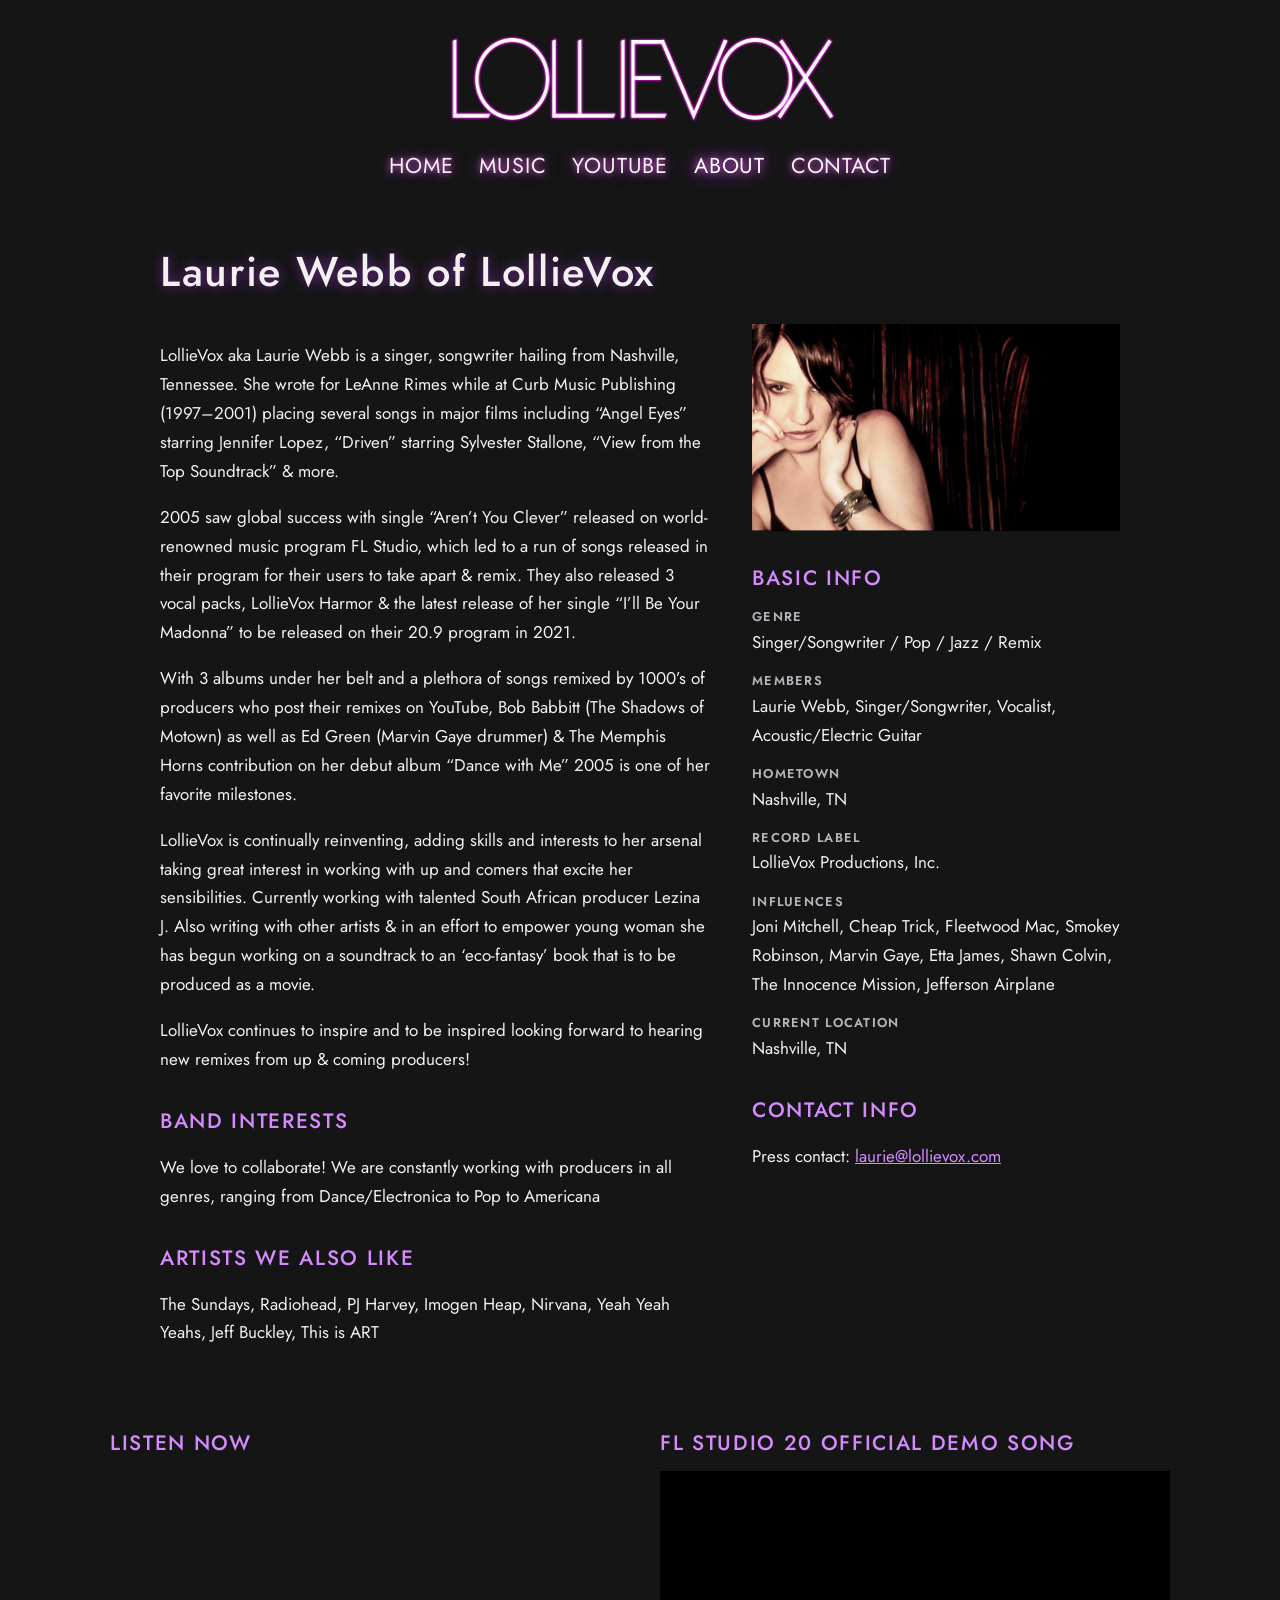
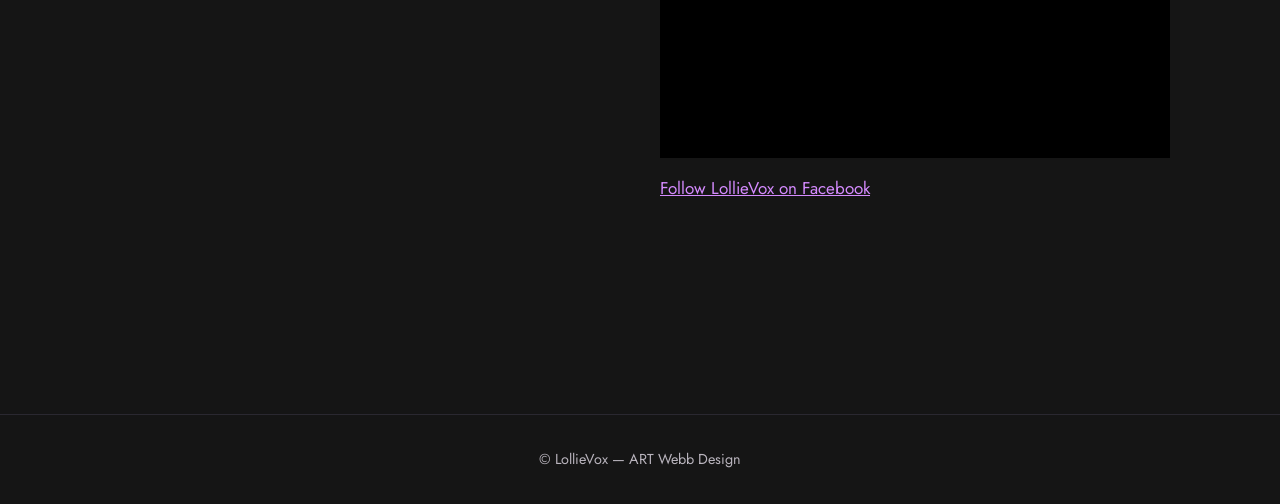
==== about.html @ a3624c95 "First static version of the LollieVox site Co-Authored-By: Claude Sonnet 5.5 <noreply@anthropic.com>" ====
<!doctype html>
<html lang="en">
<head>
<meta charset="utf-8">
<meta name="viewport" content="width=device-width, initial-scale=1">
<title>About LollieVox (Laurie Webb)</title>
<meta name="description" content="About Laurie Webb of LollieVox: Nashville singer/songwriter, FL Studio vocal packs, and collaborations with producers worldwide.">
<link rel="preconnect" href="https://fonts.googleapis.com">
<link rel="preconnect" href="https://fonts.gstatic.com" crossorigin>
<link href="https://fonts.googleapis.com/css2?family=Jost:wght@400;500;600&display=swap" rel="stylesheet">
<link rel="stylesheet" href="css/style.css">
</head>
<body>
<a class="skip" href="#content">Skip to content</a>
<header class="top">
  <a class="logo" href="index.html"><img src="img/lollievox-logo.png" alt="LollieVox" width="1800" height="450"></a>
  <nav aria-label="Main"><ul><li><a href="index.html">Home</a></li><li><a href="https://music.lollievox.com" target="_blank" rel="noopener">Music</a></li><li><a href="https://www.youtube.com/user/Lollievox" target="_blank" rel="noopener">YouTube</a></li><li><a href="about.html" aria-current="page">About</a></li><li><a href="contact.html">Contact</a></li></ul></nav>
</header>
<main id="content">

<article class="prose">
  <h1>Laurie Webb of LollieVox</h1>
  <div class="two-col">
    <div><p>LollieVox aka Laurie Webb is a singer, songwriter hailing from Nashville, Tennessee. She wrote for LeAnne Rimes while at Curb Music Publishing (1997–2001) placing several songs in major films including “Angel Eyes” starring Jennifer Lopez, “Driven” starring Sylvester Stallone, “View from the Top Soundtrack” &amp; more.</p><p>2005 saw global success with single “Aren’t You Clever” released on world-renowned music program FL Studio, which led to a run of songs released in their program for their users to take apart &amp; remix. They also released 3 vocal packs, LollieVox Harmor &amp; the latest release of her single “I’ll Be Your Madonna” to be released on their 20.9 program in 2021.</p><p>With 3 albums under her belt and a plethora of songs remixed by 1000’s of producers who post their remixes on YouTube, Bob Babbitt (The Shadows of Motown) as well as Ed Green (Marvin Gaye drummer) &amp; The Memphis Horns contribution on her debut album “Dance with Me” 2005 is one of her favorite milestones.</p><p>LollieVox is continually reinventing, adding skills and interests to her arsenal taking great interest in working with up and comers that excite her sensibilities. Currently working with talented South African producer Lezina J. Also writing with other artists &amp; in an effort to empower young woman she has begun working on a soundtrack to an ‘eco-fantasy’ book that is to be produced as a movie.</p><p>LollieVox continues to inspire and to be inspired looking forward to hearing new remixes from up &amp; coming producers!</p>
      <h2>Band interests</h2>
      <p>We love to collaborate! We are constantly working with producers in all genres, ranging from Dance/Electronica to Pop to Americana</p>
      <h2>Artists we also like</h2>
      <p>The Sundays, Radiohead, PJ Harvey, Imogen Heap, Nirvana, Yeah Yeah Yeahs, Jeff Buckley, This is ART</p>
    </div>
    <div class="side">
      <img src="img/lollievox-slideshow-01.jpg" alt="Laurie Webb of LollieVox" width="1024" height="575">
      <h2>Basic info</h2>
      <dl class="info"><dt>Genre</dt><dd>Singer/Songwriter / Pop / Jazz / Remix</dd><dt>Members</dt><dd>Laurie Webb, Singer/Songwriter, Vocalist, Acoustic/Electric Guitar</dd><dt>Hometown</dt><dd>Nashville, TN</dd><dt>Record Label</dt><dd>LollieVox Productions, Inc.</dd><dt>Influences</dt><dd>Joni Mitchell, Cheap Trick, Fleetwood Mac, Smokey Robinson, Marvin Gaye, Etta James, Shawn Colvin, The Innocence Mission, Jefferson Airplane</dd><dt>Current Location</dt><dd>Nashville, TN</dd></dl>
      <h2>Contact info</h2>
      <p>Press contact: <a class="mail" data-u="laurie" data-d="lollievox.com" href="contact.html">use the contact page</a></p>
    </div>
  </div>
</article>

<section class="listen">
  <div class="embed">
    <h2>Listen now</h2>
    <iframe title="LollieVox on Bandcamp" src="https://bandcamp.com/EmbeddedPlayer/album=2828031416/size=large/bgcol=333333/linkcol=9a64ff/minimal=true/transparent=true/" seamless loading="lazy"
      style="border:0;width:100%;height:470px"></iframe>
  </div>
  <div class="embed">
    <h2>FL Studio 20 Official Demo Song</h2>
    <div class="video"><iframe title="FL Studio 20 Official Demo Song" src="https://www.youtube-nocookie.com/embed/6J58nEsRAwQ?rel=0" loading="lazy"
      allow="accelerometer; encrypted-media; gyroscope; picture-in-picture" allowfullscreen></iframe></div>
    <p class="follow"><a href="https://www.facebook.com/Lollievox" target="_blank" rel="noopener">Follow LollieVox on Facebook</a></p>
  </div>
</section>


</main>
<footer class="foot">
  <p>&copy; LollieVox &mdash; ART Webb Design</p>
</footer>
<script src="js/site.js"></script>
</body>
</html>
---- css/style.css ----
/* LollieVox: near-black, neon purple glow, orange call-to-action */
:root{
  --bg:#151515;
  --panel:#1d1b20;
  --text:#f2f1f0;
  --muted:#b9b4bd;
  --neon:#ff6ef7;
  --neon-soft:#d58bff;
  --orange:#ff9900;
  --display:"Jost","Century Gothic","Futura",Arial,sans-serif;
}
*{box-sizing:border-box}
html{scroll-behavior:smooth}
body{margin:0;background:var(--bg);color:var(--text);font:400 17px/1.7 var(--display)}
img{max-width:100%;height:auto;display:block}
a{color:var(--neon-soft)}
a:hover,a:focus-visible{color:var(--neon)}
.skip{position:absolute;left:-999px;top:0;background:var(--orange);color:#111;padding:.5rem 1rem;z-index:100}
.skip:focus{left:0}

/* header */
.top{text-align:center;padding:1.6rem 1rem 1rem;background:var(--bg)}
.logo{display:block;width:min(420px,78vw);margin:0 auto}
.top nav ul{list-style:none;margin:1.1rem 0 0;padding:0;display:flex;gap:1.6rem;justify-content:center;flex-wrap:wrap}
.top nav a{font-size:1.35rem;text-transform:uppercase;letter-spacing:.04em;color:var(--text);text-decoration:none;
  text-shadow:0 0 6px rgba(255,110,247,.85),0 0 16px rgba(190,60,255,.6)}
.top nav a:hover,.top nav a[aria-current="page"]{color:#fff;text-shadow:0 0 8px #ff6ef7,0 0 22px #b13dff}

/* hero */
.hero{min-height:min(78vh,720px);background-size:cover;background-position:center 30%;display:flex;align-items:flex-end}
.hero-bar{width:100%;padding:1.4rem clamp(1rem,4vw,3rem) 2rem;background:linear-gradient(to top,rgba(21,21,21,.92),rgba(21,21,21,.55) 70%,transparent)}
.promo{margin:0 0 1rem;font-size:clamp(1.15rem,2.4vw,1.6rem);font-weight:500;max-width:46ch;line-height:1.35}
.btn{display:inline-block;background:var(--orange);color:#fff;border:0;padding:.85rem 1.6rem;font:600 .95rem var(--display);
  letter-spacing:.04em;text-transform:uppercase;text-decoration:none;cursor:pointer;border-radius:2px}
.btn:hover,.btn:focus-visible{background:#ffb133;color:#111}
.btn:disabled{opacity:.6;cursor:default}

/* listen */
.listen{display:grid;grid-template-columns:repeat(auto-fit,minmax(300px,1fr));gap:2.5rem;max-width:1100px;margin:0 auto;padding:3rem 1.25rem 4rem}
.embed h2,.prose h2{font:500 1.3rem var(--display);text-transform:uppercase;letter-spacing:.08em;color:var(--neon-soft);margin:0 0 .8rem}
.video{position:relative;aspect-ratio:16/9;background:#000}
.video iframe{position:absolute;inset:0;width:100%;height:100%;border:0}
.follow{margin:1rem 0 0}

/* inner pages */
.prose{max-width:1000px;margin:0 auto;padding:2.5rem 1.25rem 1rem}
.prose h1{font:500 clamp(1.8rem,4vw,2.6rem) var(--display);letter-spacing:.04em;margin:0 0 1.4rem;
  text-shadow:0 0 12px rgba(190,60,255,.55)}
.prose h2{margin-top:2rem}
.two-col{display:grid;grid-template-columns:minmax(0,1.5fr) minmax(0,1fr);gap:2.5rem;align-items:start}
.side img{margin-bottom:1rem}
.info{margin:0}
.info dt{font:600 .8rem var(--display);text-transform:uppercase;letter-spacing:.1em;color:var(--muted);margin-top:.9rem}
.info dd{margin:.1rem 0 0}
.contact-list{margin-bottom:2rem}
.form{display:grid;gap:1rem;max-width:560px}
.form label{display:grid;gap:.35rem;font:500 .85rem var(--display);letter-spacing:.08em;text-transform:uppercase;color:var(--muted)}
.form input,.form textarea{font:400 1rem var(--display);background:var(--panel);color:var(--text);border:1px solid #4a4650;padding:.7rem .8rem}
.form input:focus,.form textarea:focus{outline:2px solid var(--neon-soft);outline-offset:1px}
.hp{position:absolute;left:-9999px;width:1px;height:1px;opacity:0}
.form-status{margin:0;min-height:1.5em}
.form-status.ok{color:var(--neon-soft)}
.form-status.err{color:#ff9a8a}

/* footer */
.foot{text-align:center;padding:2rem 1rem;border-top:1px solid #2a2830;color:var(--muted);font-size:.9rem}
.foot p{margin:0}

@media (max-width:760px){
  .two-col{grid-template-columns:1fr}
  .top nav a{font-size:1.15rem}
}
@media (prefers-reduced-motion:reduce){*{scroll-behavior:auto!important}}
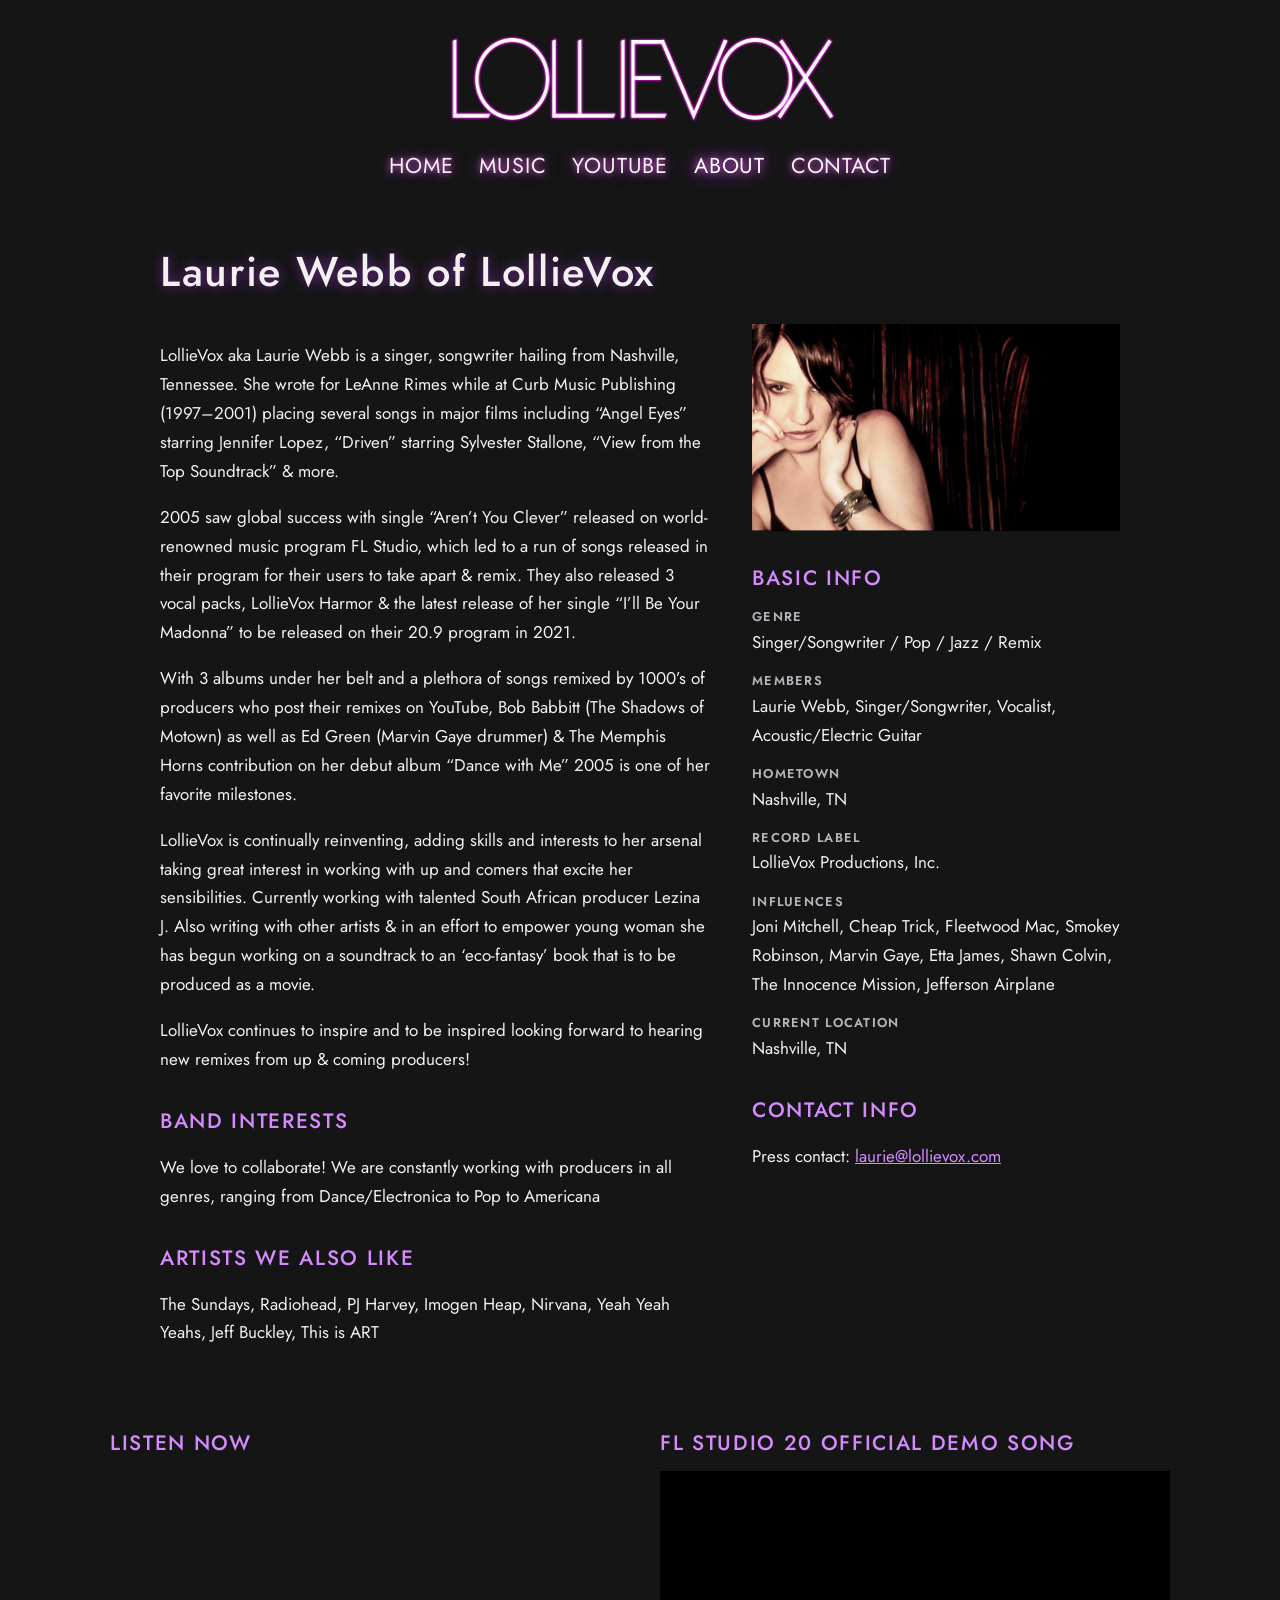
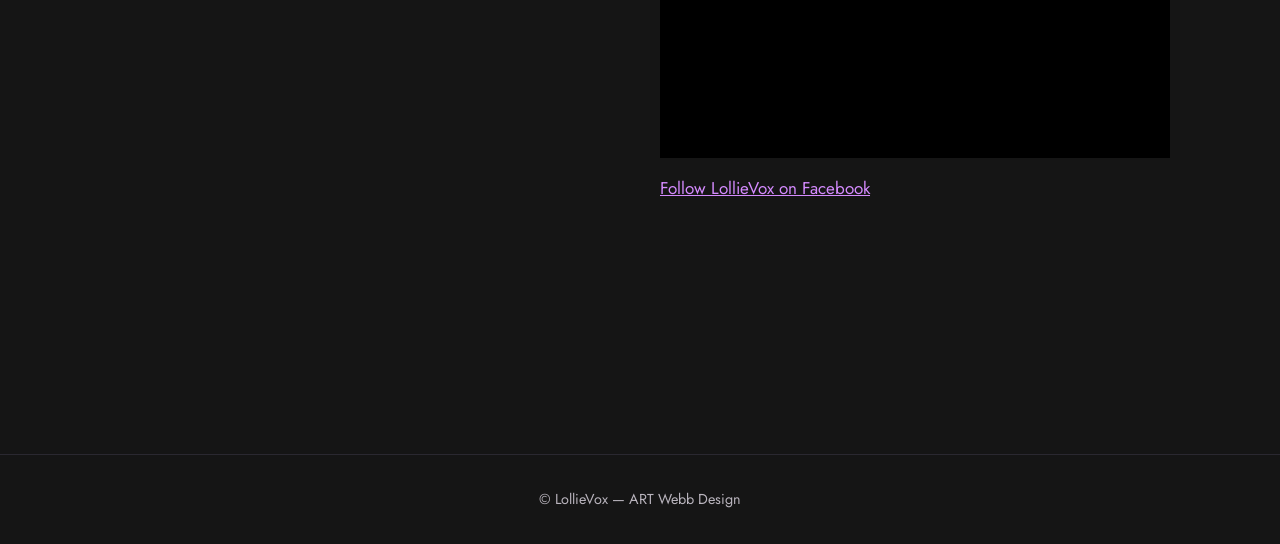
==== commit a054cf2a: "Fix Bandcamp player height Co-Authored-By: Claude Sonnet 5.5 <noreply@anthropic.com> Claude-Session:" ====
--- a/about.html
+++ b/about.html
@@ -41,7 +41,7 @@
   <div class="embed">
     <h2>Listen now</h2>
     <iframe title="LollieVox on Bandcamp" src="https://bandcamp.com/EmbeddedPlayer/album=2828031416/size=large/bgcol=333333/linkcol=9a64ff/minimal=true/transparent=true/" seamless loading="lazy"
-      style="border:0;width:100%;height:470px"></iframe>
+      style="border:0;width:100%;max-width:520px;aspect-ratio:1/1;height:auto"></iframe>
   </div>
   <div class="embed">
     <h2>FL Studio 20 Official Demo Song</h2>
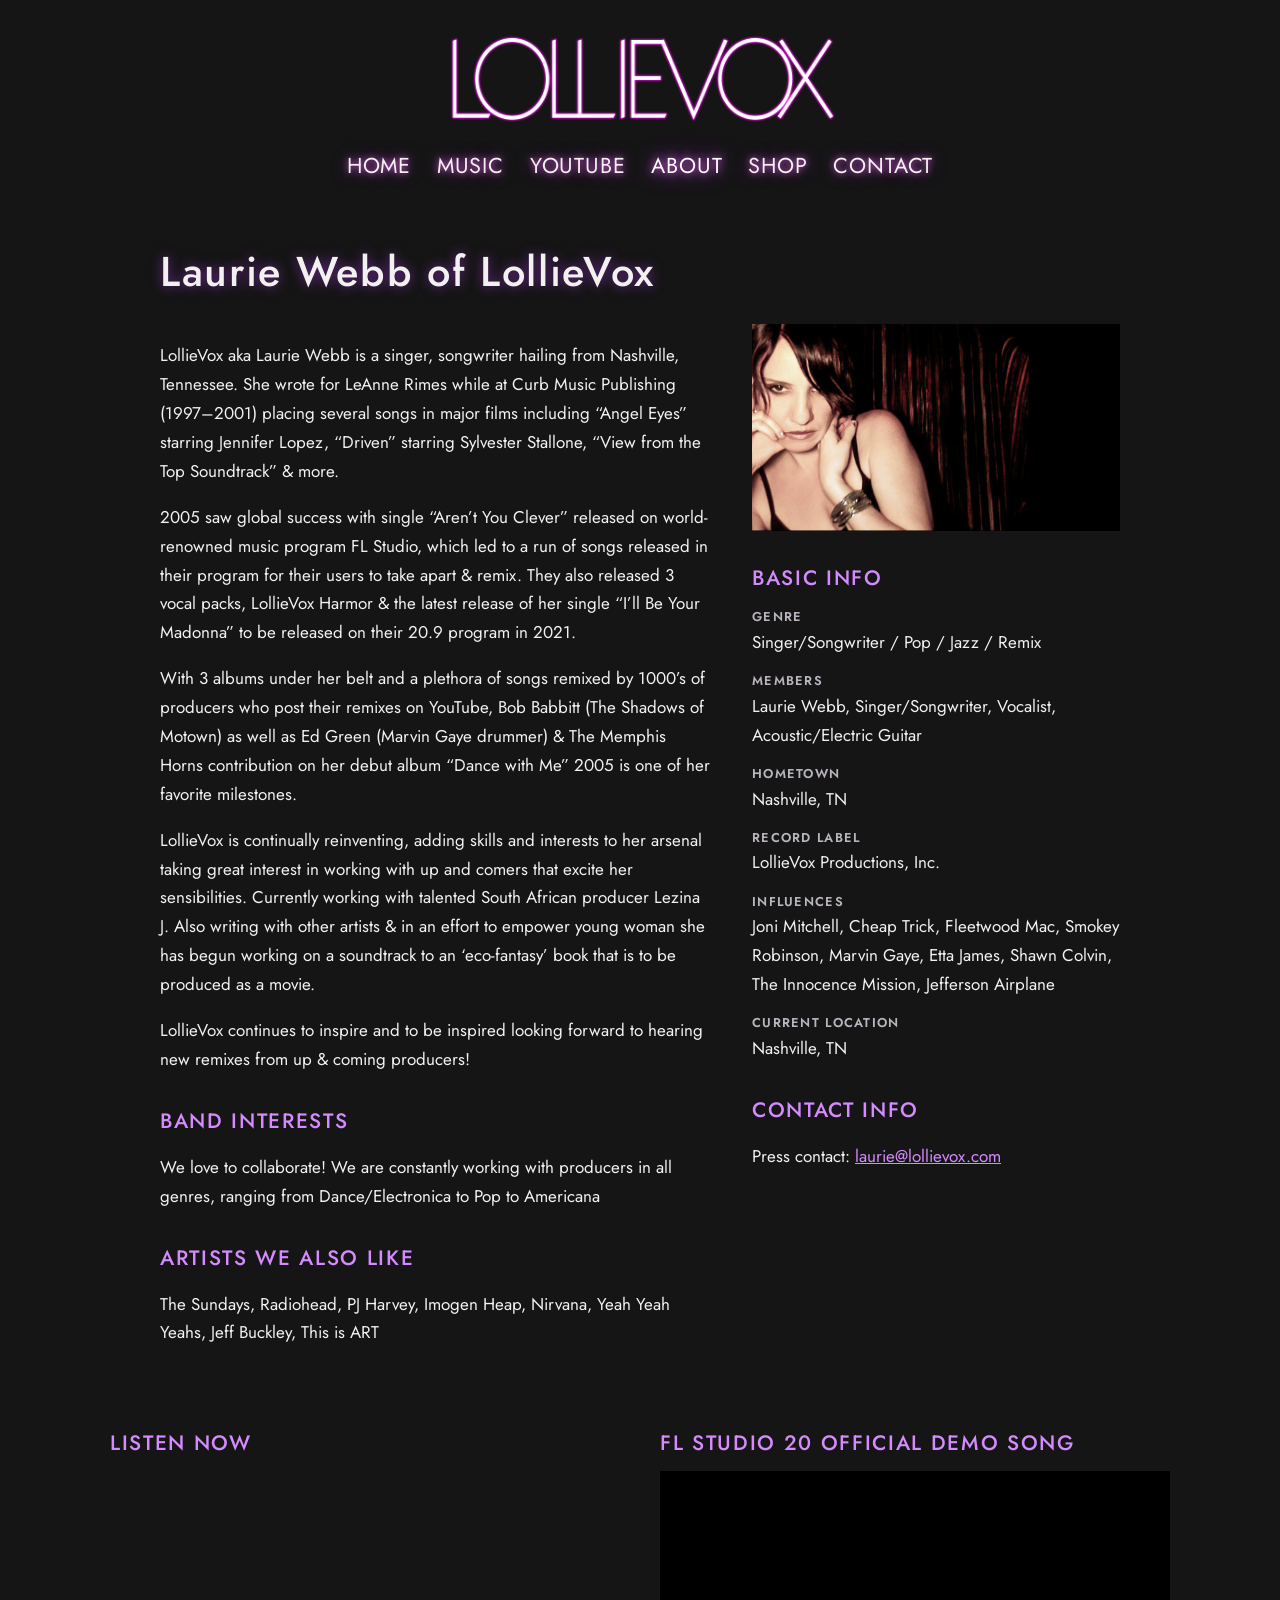
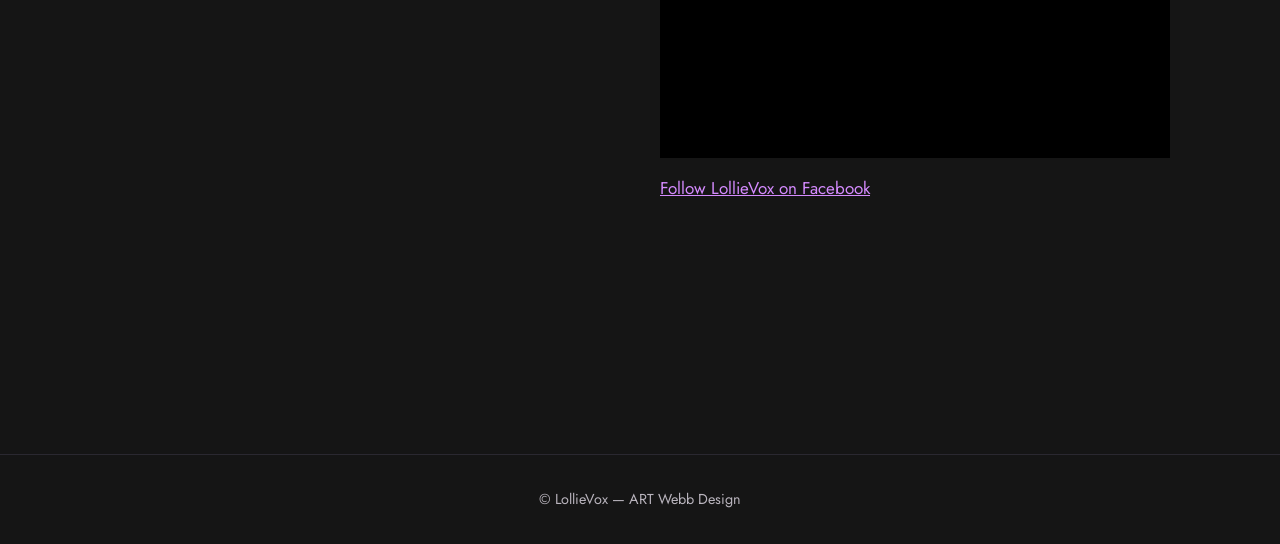
==== commit e4bc68d8: "Add Shop tab with coming-soon page Co-Authored-By: Claude Sonnet 5.5 <noreply@anthropic.com> Claude-" ====
--- a/about.html
+++ b/about.html
@@ -14,7 +14,7 @@
 <a class="skip" href="#content">Skip to content</a>
 <header class="top">
   <a class="logo" href="index.html"><img src="img/lollievox-logo.png" alt="LollieVox" width="1800" height="450"></a>
-  <nav aria-label="Main"><ul><li><a href="index.html">Home</a></li><li><a href="https://music.lollievox.com" target="_blank" rel="noopener">Music</a></li><li><a href="https://www.youtube.com/user/Lollievox" target="_blank" rel="noopener">YouTube</a></li><li><a href="about.html" aria-current="page">About</a></li><li><a href="contact.html">Contact</a></li></ul></nav>
+  <nav aria-label="Main"><ul><li><a href="index.html">Home</a></li><li><a href="https://music.lollievox.com" target="_blank" rel="noopener">Music</a></li><li><a href="https://www.youtube.com/user/Lollievox" target="_blank" rel="noopener">YouTube</a></li><li><a href="about.html" aria-current="page">About</a></li><li><a href="shop.html">Shop</a></li><li><a href="contact.html">Contact</a></li></ul></nav>
 </header>
 <main id="content">
 
--- a/css/style.css
+++ b/css/style.css
@@ -71,3 +71,9 @@
   .top nav a{font-size:1.15rem}
 }
 @media (prefers-reduced-motion:reduce){*{scroll-behavior:auto!important}}
+
+/* shop */
+.placeholder-grid{display:grid;grid-template-columns:repeat(auto-fit,minmax(170px,1fr));gap:1rem;margin:2rem 0}
+.ph{border:1px dashed #5a5560;aspect-ratio:4/5;display:flex;align-items:center;justify-content:center;text-align:center;
+  font:500 1.2rem var(--display);letter-spacing:.1em;text-transform:uppercase;color:var(--muted)}
+.ph small{font-size:.75rem;letter-spacing:.14em}
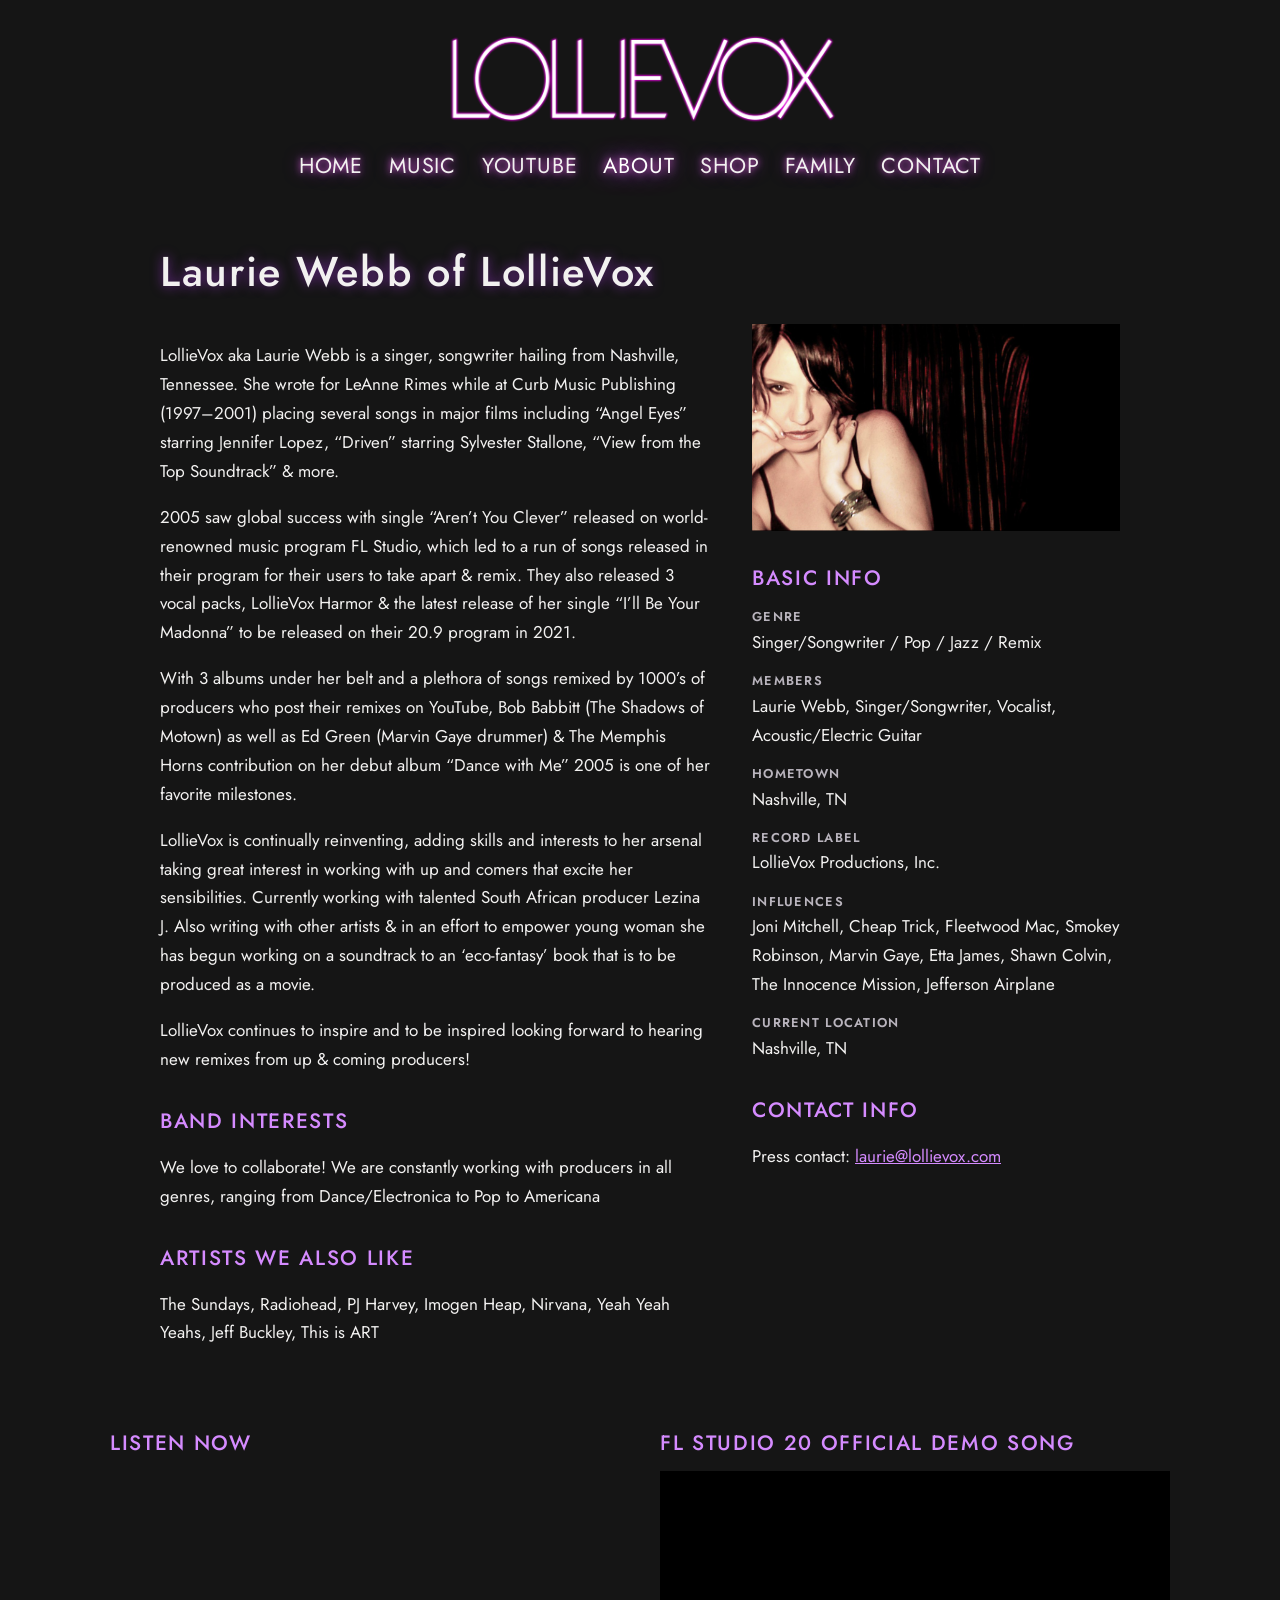
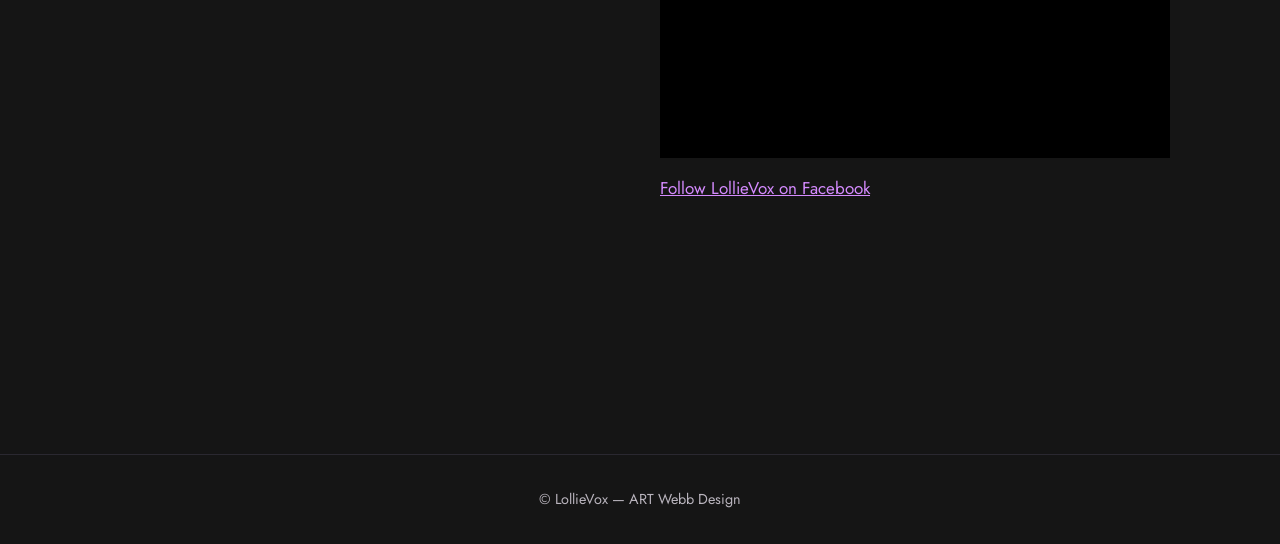
==== commit 943dd222: "Add Family page listing the other family sites Co-Authored-By: Claude Sonnet 5.5 <noreply@anthropic." ====
--- a/about.html
+++ b/about.html
@@ -8,13 +8,13 @@
 <link rel="preconnect" href="https://fonts.googleapis.com">
 <link rel="preconnect" href="https://fonts.gstatic.com" crossorigin>
 <link href="https://fonts.googleapis.com/css2?family=Jost:wght@400;500;600&display=swap" rel="stylesheet">
-<link rel="stylesheet" href="css/style.css">
+<link rel="stylesheet" href="css/style.css?v=fam1">
 </head>
 <body>
 <a class="skip" href="#content">Skip to content</a>
 <header class="top">
   <a class="logo" href="index.html"><img src="img/lollievox-logo.png" alt="LollieVox" width="1800" height="450"></a>
-  <nav aria-label="Main"><ul><li><a href="index.html">Home</a></li><li><a href="https://music.lollievox.com" target="_blank" rel="noopener">Music</a></li><li><a href="https://www.youtube.com/user/Lollievox" target="_blank" rel="noopener">YouTube</a></li><li><a href="about.html" aria-current="page">About</a></li><li><a href="shop.html">Shop</a></li><li><a href="contact.html">Contact</a></li></ul></nav>
+  <nav aria-label="Main"><ul><li><a href="index.html">Home</a></li><li><a href="https://music.lollievox.com" target="_blank" rel="noopener">Music</a></li><li><a href="https://www.youtube.com/user/Lollievox" target="_blank" rel="noopener">YouTube</a></li><li><a href="about.html" aria-current="page">About</a></li><li><a href="shop.html">Shop</a></li><li><a href="family.html">Family</a></li><li><a href="contact.html">Contact</a></li></ul></nav>
 </header>
 <main id="content">
 
--- a/css/style.css
+++ b/css/style.css
@@ -77,3 +77,23 @@
 .ph{border:1px dashed #5a5560;aspect-ratio:4/5;display:flex;align-items:center;justify-content:center;text-align:center;
   font:500 1.2rem var(--display);letter-spacing:.1em;text-transform:uppercase;color:var(--muted)}
 .ph small{font-size:.75rem;letter-spacing:.14em}
+
+.products{display:grid;grid-template-columns:repeat(auto-fit,minmax(200px,1fr));gap:1.2rem;margin:2rem 0}
+.product{display:flex;flex-direction:column;gap:.35rem;color:var(--text)}
+.product img{width:100%;aspect-ratio:3/4;object-fit:cover;background:#e8e8ea}
+.product:hover{text-decoration:none}
+.product:hover img{opacity:.92}
+.product-name{font-weight:500;font-size:1.1rem;letter-spacing:.06em;text-transform:uppercase}
+.product-price{color:var(--neon);font-weight:500}
+.product-note{font-size:.78rem;color:var(--muted)}
+.ph{flex-direction:column;gap:.3rem}
+
+/* Family page */
+.fam-grid{display:grid;grid-template-columns:repeat(auto-fill,minmax(15rem,1fr));gap:1.25rem;margin:1.5rem 0}
+.fam-card{background:var(--panel);border:1px solid rgba(255,255,255,.12);border-radius:.5rem;overflow:hidden;padding-bottom:1rem}
+.fam-card .fam-pic img{display:block;width:100%;aspect-ratio:4/3;object-fit:cover}
+.fam-card h3{margin:.8rem 1rem 0;font-size:1.1rem}
+.fam-card h3 a{color:var(--text);text-decoration:none}
+.fam-card h3 a:hover{color:var(--neon)}
+.fam-card p{margin:.5rem 1rem 0;color:var(--muted);font-size:.95rem;line-height:1.5}
+.lede{color:var(--muted)}
